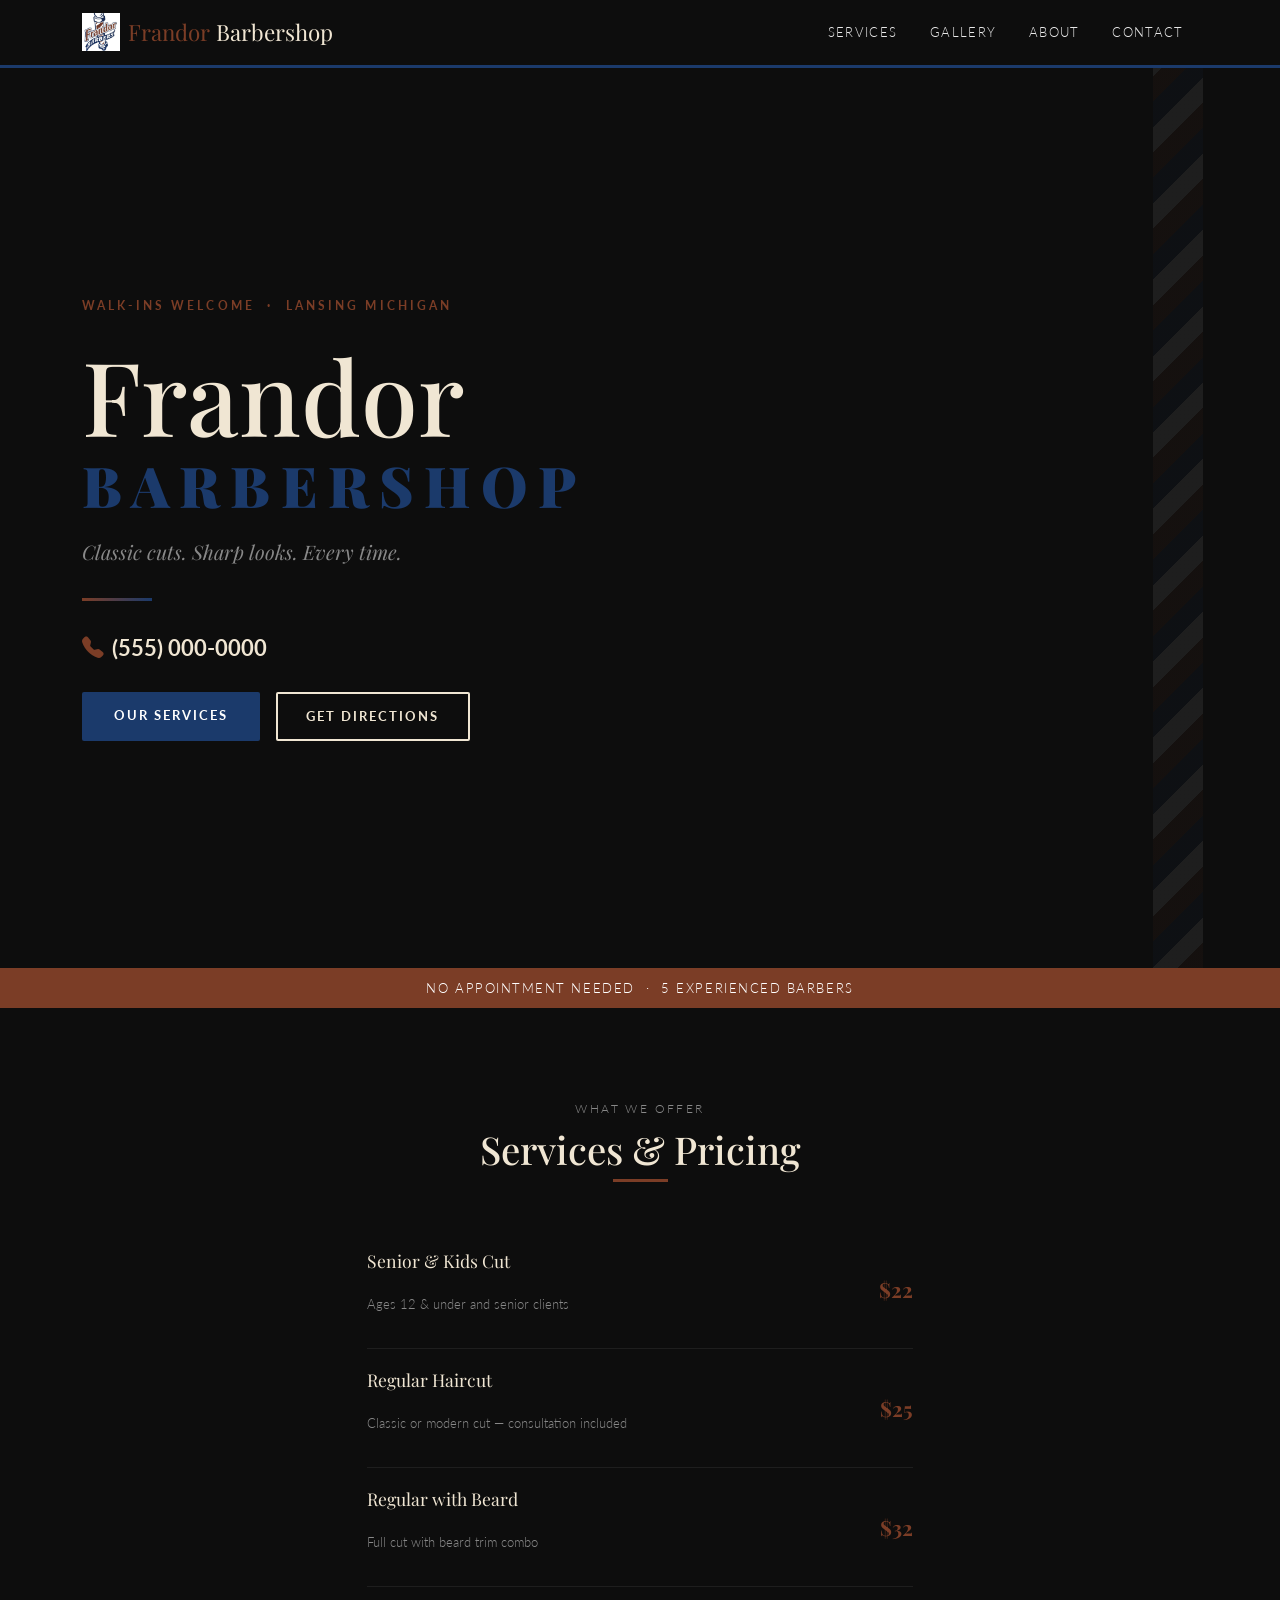
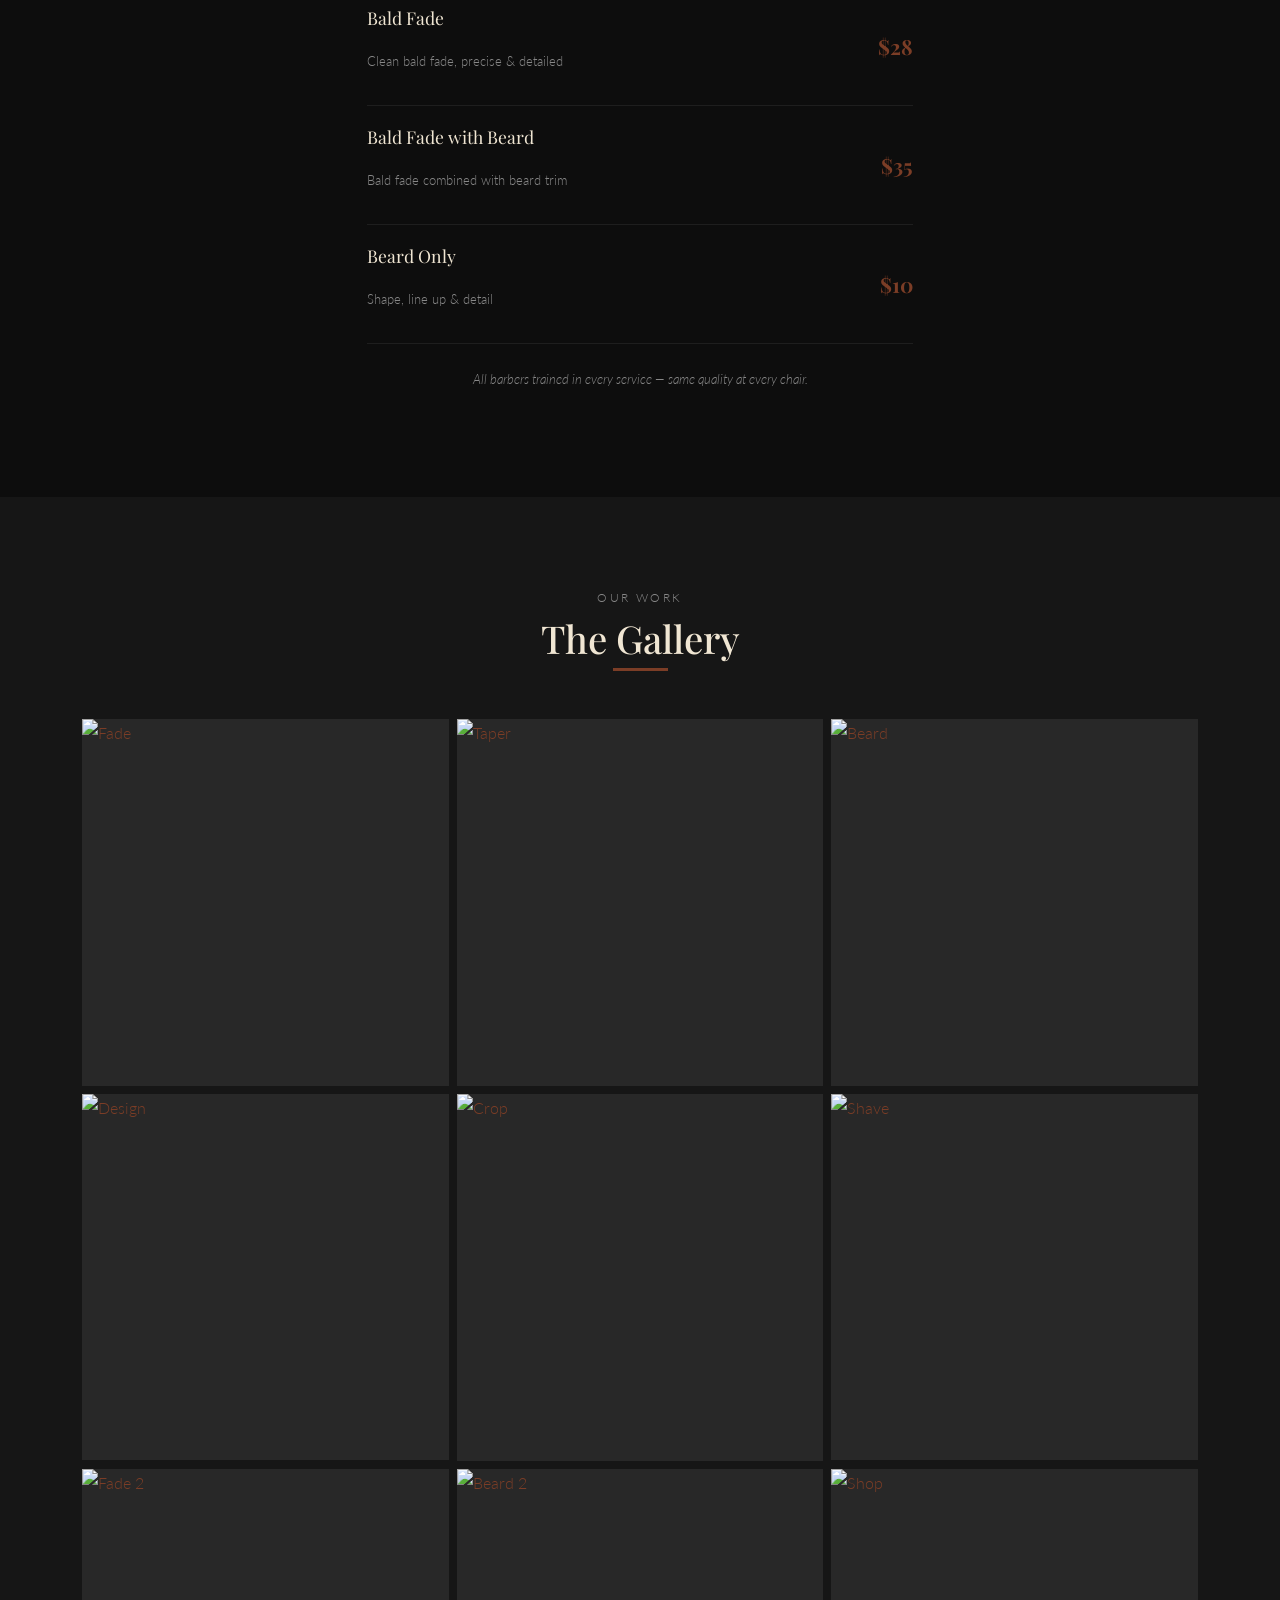
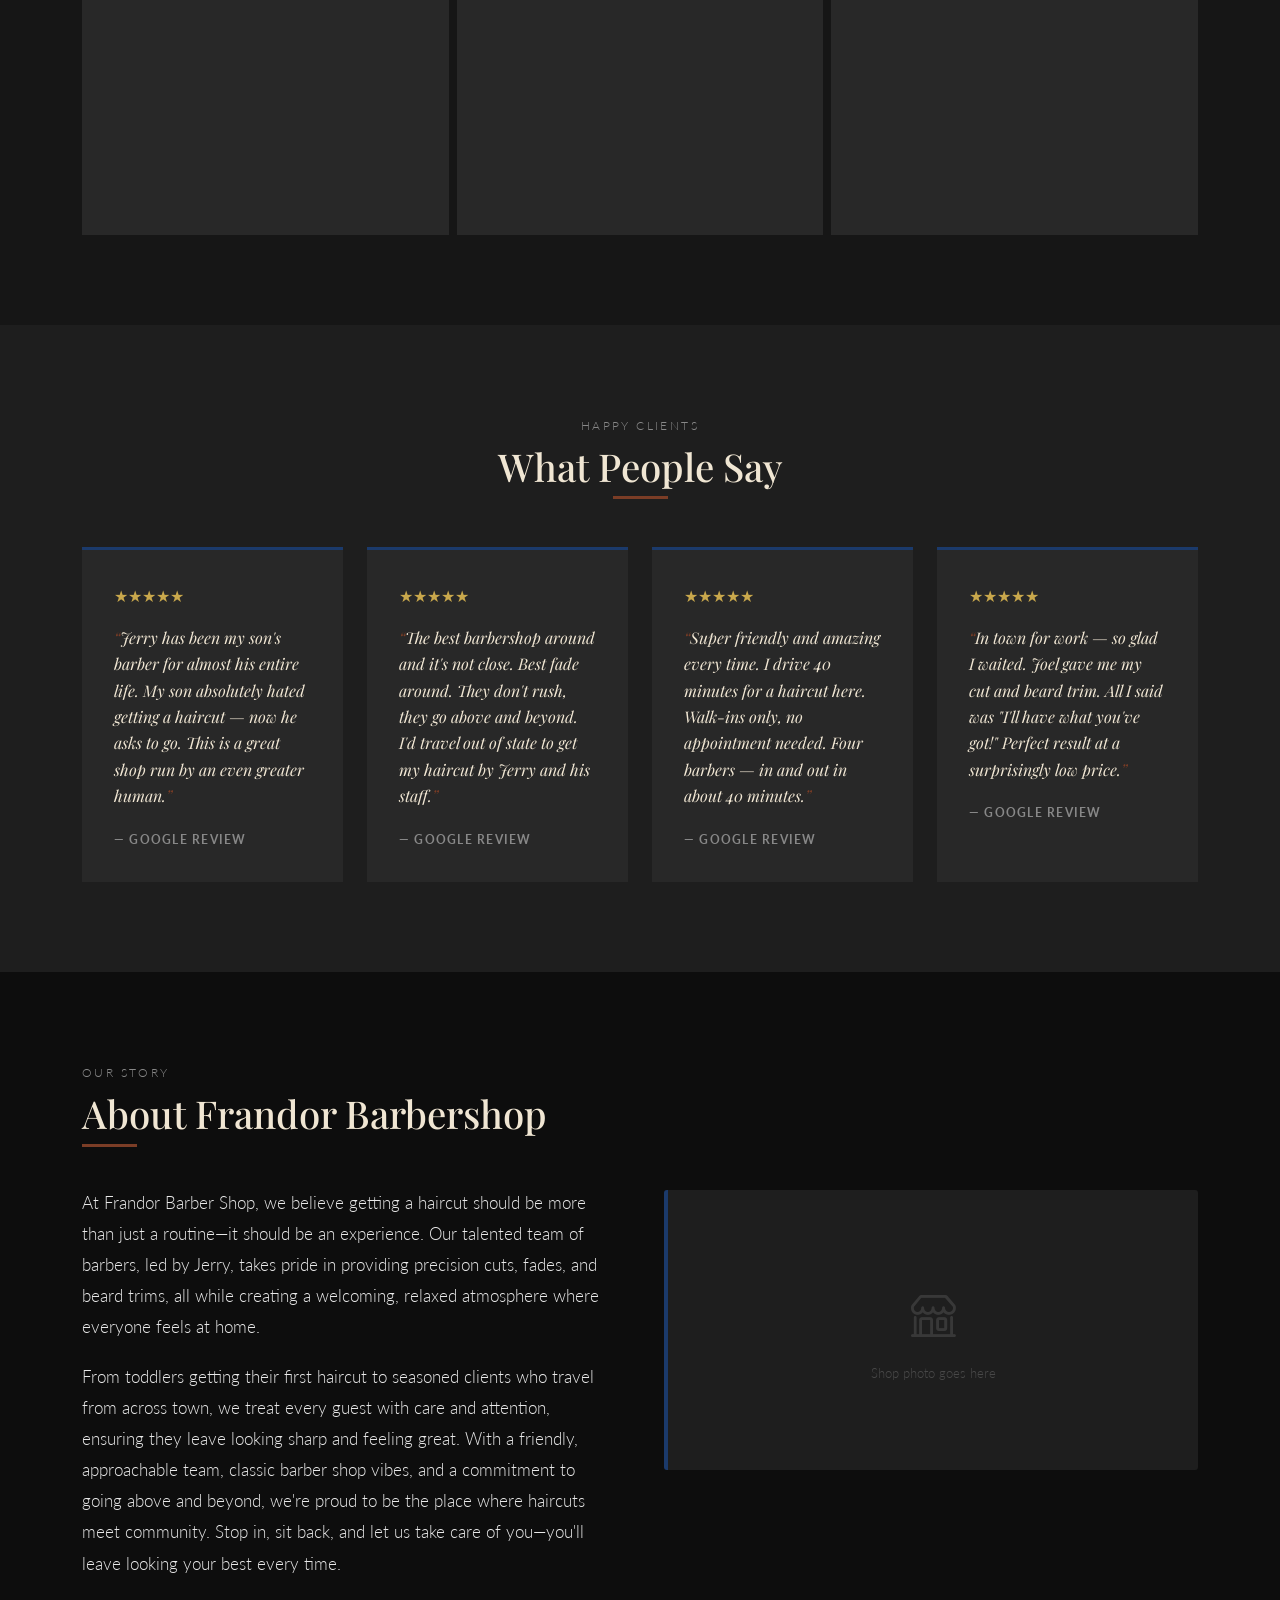
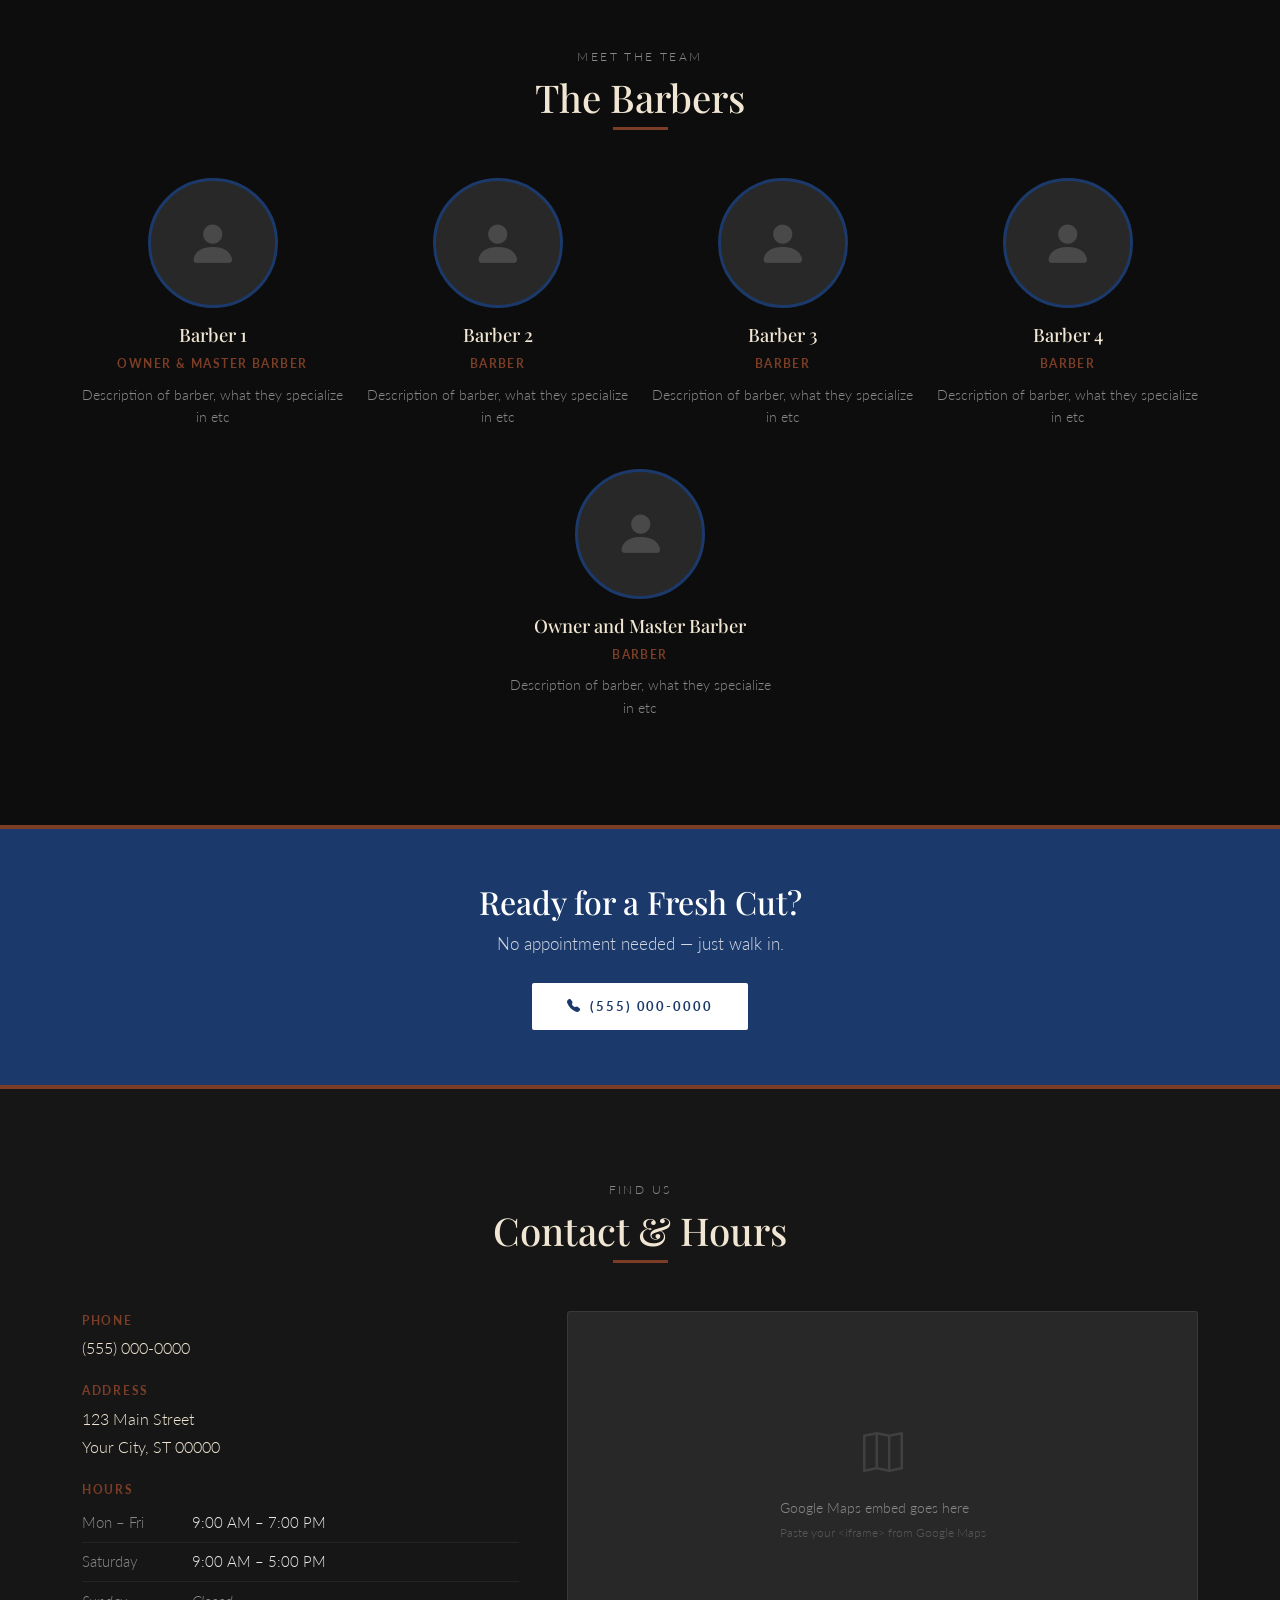
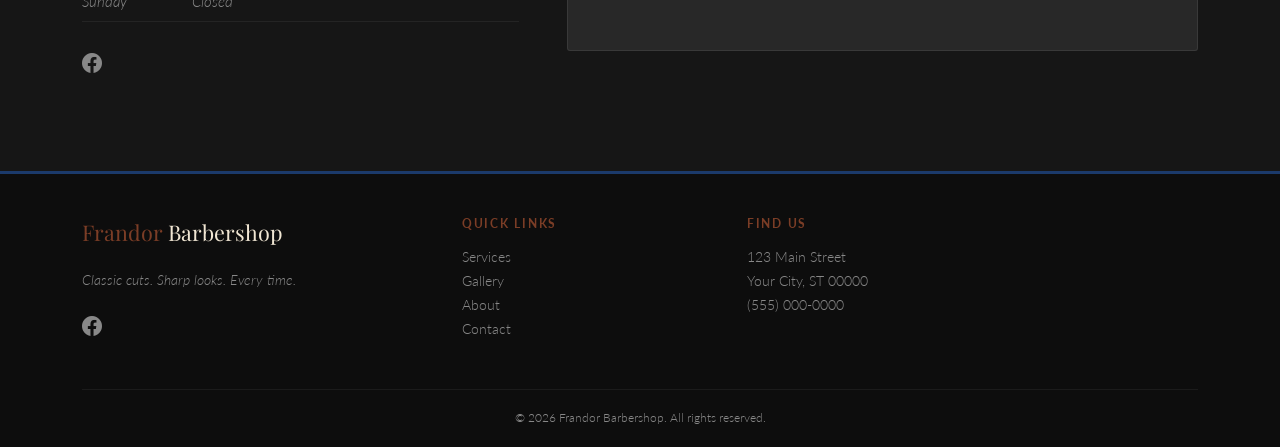
==== v1-classic.html @ dcea96fa "first commit" ====
<!DOCTYPE html>
<html lang="en">
<head>
<meta charset="UTF-8"><meta name="viewport" content="width=device-width, initial-scale=1">
<title>Frandor Barbershop — Classic Heritage</title>
<link rel="preconnect" href="https://fonts.googleapis.com">
<link href="https://fonts.googleapis.com/css2?family=Playfair+Display:ital,wght@0,700;0,900;1,700&family=Lato:wght@300;400;700&display=swap" rel="stylesheet">
<link href="https://cdn.jsdelivr.net/npm/bootstrap@5.3.3/dist/css/bootstrap.min.css" rel="stylesheet">
<link href="https://cdn.jsdelivr.net/npm/bootstrap-icons@1.11.3/font/bootstrap-icons.css" rel="stylesheet">
<link href="https://cdn.jsdelivr.net/npm/glightbox@3.3.0/dist/css/glightbox.min.css" rel="stylesheet">
<style>
:root{--br:#7B3D26;--br-d:#5E2D1A;--nv:#1B3A6B;--nv-d:#132B52;--dk:#0d0d0d;--dk2:#161616;--dk3:#1e1e1e;--dk4:#282828;--cr:#f0e6d3;--lt:#e8e8e8;--mu:#888;}
*{box-sizing:border-box;margin:0;padding:0;}
html{scroll-behavior:smooth;}
body{background:var(--dk2);color:var(--lt);font-family:'Lato',sans-serif;font-weight:300;line-height:1.75;}
h1,h2,h3,h4{font-family:'Playfair Display',serif;line-height:1.15;}
a{color:var(--br);text-decoration:none;}a:hover{color:var(--cr);}
img{max-width:100%;display:block;}

/* NAV */
.site-nav{background:var(--dk);border-bottom:3px solid var(--nv);position:sticky;top:0;z-index:999;padding:0.8rem 0;}
.site-nav .brand{font-family:'Playfair Display',serif;font-size:1.4rem;color:var(--cr);display:flex;align-items:center;gap:0.5rem;}
.site-nav .brand img{height:38px;width:auto;}
.site-nav .brand .fn{color:var(--br);}
.nav-links a{color:var(--lt);font-size:0.82rem;letter-spacing:0.1em;text-transform:uppercase;padding:0.4rem 0.9rem;transition:color 0.2s;}
.nav-links a:hover{color:var(--br);}
.nav-toggler{background:none;border:1px solid var(--nv);color:var(--lt);padding:0.3rem 0.6rem;cursor:pointer;}

/* HERO */
#hero{min-height:100vh;background:var(--dk);display:flex;align-items:center;position:relative;overflow:hidden;}
.pole{position:absolute;right:6%;top:0;height:100%;width:50px;opacity:.07;background:repeating-linear-gradient(-45deg,#7B3D26 0,#7B3D26 18px,#fff 18px,#fff 36px,#1B3A6B 36px,#1B3A6B 54px);}
.hero-tag{font-size:.78rem;letter-spacing:.25em;text-transform:uppercase;color:var(--br);font-weight:700;margin-bottom:1.2rem;}
.hero-h1{font-size:clamp(3.2rem,8vw,6.5rem);color:var(--cr);margin-bottom:.2rem;}
.hero-h1 .sub{display:block;font-size:.55em;color:var(--nv);letter-spacing:.18em;text-transform:uppercase;font-weight:900;}
.hero-tagline{font-family:'Playfair Display',serif;font-style:italic;color:var(--mu);font-size:1.25rem;margin:1rem 0 1.8rem;}
.hero-bar{width:70px;height:3px;background:linear-gradient(to right,var(--br),var(--nv));margin-bottom:1.8rem;}
.hero-phone{font-size:1.35rem;font-weight:700;color:var(--cr);margin-bottom:2rem;}
.hero-phone i{color:var(--br);}
.btn-p{background:var(--nv);color:#fff;font-size:.82rem;letter-spacing:.15em;text-transform:uppercase;padding:.75rem 2rem;border-radius:2px;font-weight:700;display:inline-block;transition:background .2s;}
.btn-p:hover{background:var(--nv-d);color:#fff;}
.btn-o{border:2px solid var(--cr);color:var(--cr);font-size:.82rem;letter-spacing:.15em;text-transform:uppercase;padding:.7rem 1.8rem;border-radius:2px;font-weight:700;display:inline-block;transition:all .2s;}
.btn-o:hover{background:var(--cr);color:var(--dk);}
.badge-strip{background:var(--br);color:#fff;padding:0.55rem 0;font-size:.8rem;letter-spacing:.12em;text-transform:uppercase;text-align:center;}

/* SERVICES */
#services{background:var(--dk);padding:90px 0;}
.sec-label{font-size:.75rem;letter-spacing:.2em;text-transform:uppercase;color:var(--mu);margin-bottom:.5rem;}
.sec-h2{font-family:'Playfair Display',serif;font-size:2.4rem;color:var(--cr);margin-bottom:.5rem;}
.divider{width:55px;height:3px;background:var(--br);margin-bottom:2.5rem;}
.divider.c{margin-left:auto;margin-right:auto;}
.svc-row{display:flex;justify-content:space-between;align-items:center;padding:1rem 0;border-bottom:1px solid rgba(255,255,255,.07);gap:1rem;}
.svc-row:last-child{border-bottom:none;}
.svc-name{font-family:'Playfair Display',serif;font-size:1.1rem;color:var(--cr);}
.svc-desc{font-size:.83rem;color:var(--mu);}
.svc-price{font-family:'Playfair Display',serif;font-size:1.3rem;color:var(--br);font-weight:700;white-space:nowrap;}
.svc-note{font-size:.82rem;color:var(--mu);font-style:italic;text-align:center;margin-top:1.5rem;}

/* GALLERY */
#gallery{background:var(--dk2);padding:90px 0;}
.gallery-grid{display:grid;grid-template-columns:repeat(3,1fr);gap:8px;}
.g-item{position:relative;aspect-ratio:1;overflow:hidden;background:var(--dk4);}
.g-item img{width:100%;height:100%;object-fit:cover;transition:transform .4s;}
.g-item:hover img{transform:scale(1.06);}
.g-ov{position:absolute;inset:0;background:rgba(0,0,0,0);display:flex;align-items:center;justify-content:center;opacity:0;transition:all .3s;font-size:1.8rem;color:#fff;}
.g-item:hover .g-ov{background:rgba(0,0,0,.5);opacity:1;}
@media(max-width:576px){.gallery-grid{grid-template-columns:repeat(2,1fr);}}

/* TESTIMONIALS */
#testimonials{background:var(--dk3);padding:90px 0;}
.t-card{background:var(--dk4);border-top:3px solid var(--nv);padding:2rem;height:100%;}
.t-stars{color:#c9a84c;font-size:1rem;margin-bottom:.9rem;}
.t-quote{font-family:'Playfair Display',serif;font-style:italic;color:var(--cr);font-size:1rem;line-height:1.65;margin-bottom:1.2rem;}
.t-quote::before{content:'\201C';color:var(--br);}
.t-quote::after{content:'\201D';color:var(--br);}
.t-name{font-size:.78rem;text-transform:uppercase;letter-spacing:.1em;color:var(--mu);font-weight:700;}

/* ABOUT */
#about{background:var(--dk);padding:90px 0;}
.about-p{font-size:1.05rem;color:var(--lt);line-height:1.85;margin-bottom:1.2rem;}
.team-card{text-align:center;}
.t-photo{width:130px;height:130px;border-radius:50%;border:3px solid var(--nv);margin:0 auto 1rem;background:var(--dk4);display:flex;align-items:center;justify-content:center;overflow:hidden;}
.t-photo img{width:100%;height:100%;object-fit:cover;}
.t-name2{font-family:'Playfair Display',serif;font-size:1.15rem;color:var(--cr);}
.t-role{font-size:.75rem;text-transform:uppercase;letter-spacing:.12em;color:var(--br);font-weight:700;margin:.2rem 0 .6rem;}
.t-bio{font-size:.88rem;color:var(--mu);line-height:1.6;}

/* CTA */
.cta-band{background:var(--nv);border-top:4px solid var(--br);border-bottom:4px solid var(--br);padding:55px 0;text-align:center;}
.cta-band h2{font-family:'Playfair Display',serif;color:#fff;font-size:2rem;margin-bottom:.5rem;}
.cta-band p{color:rgba(255,255,255,.8);font-size:1.05rem;margin-bottom:1.5rem;}
.btn-w{background:#fff;color:var(--nv);font-size:.82rem;letter-spacing:.15em;text-transform:uppercase;padding:.75rem 2.2rem;border-radius:2px;font-weight:700;display:inline-block;}
.btn-w:hover{background:var(--cr);color:var(--nv-d);}

/* CONTACT */
#contact{background:var(--dk2);padding:90px 0;}
.c-label{font-size:.72rem;text-transform:uppercase;letter-spacing:.15em;color:var(--br);font-weight:700;margin-bottom:.2rem;}
.c-val{color:var(--cr);font-size:1rem;margin-bottom:1.2rem;}
.c-val a{color:var(--cr);}
.hrs-table{width:100%;border-collapse:collapse;}
.hrs-table tr{border-bottom:1px solid rgba(255,255,255,.06);}
.hrs-table td{padding:.4rem 0;font-size:.92rem;}
.hrs-table td:first-child{color:var(--mu);width:110px;}
.closed td{color:var(--mu);font-style:italic;}
.map-box{width:100%;height:340px;background:var(--dk4);border:1px solid rgba(255,255,255,.08);border-radius:3px;display:flex;align-items:center;justify-content:center;flex-direction:column;gap:.6rem;color:var(--mu);}
.map-box iframe{width:100%;height:100%;border:0;display:block;}

/* FOOTER */
footer{background:var(--dk);border-top:3px solid var(--nv);padding:40px 0 18px;}
.f-brand{font-family:'Playfair Display',serif;font-size:1.35rem;color:var(--cr);}
.f-brand .fn{color:var(--br);}
.f-tag{color:var(--mu);font-size:.88rem;font-style:italic;margin-top:.3rem;}
.f-h{font-size:.72rem;letter-spacing:.15em;text-transform:uppercase;color:var(--br);font-weight:700;margin-bottom:.7rem;}
.f-body{color:var(--mu);font-size:.88rem;line-height:1.7;}
.f-body a{color:var(--mu);}
.f-social a{color:var(--mu);font-size:1.25rem;margin-right:.9rem;transition:color .2s;}
.f-social a:hover{color:var(--br);}
.f-copy{border-top:1px solid rgba(255,255,255,.06);margin-top:2rem;padding-top:1.1rem;font-size:.78rem;color:var(--mu);text-align:center;}
</style>
</head>
<body>

<nav class="site-nav">
  <div class="container d-flex justify-content-between align-items-center">
    <a class="brand" href="#hero">
      <img src="logo.png" alt="Frandor" onerror="this.style.display='none'">
      <span><span class="fn">Frandor</span> Barbershop</span>
    </a>
    <div class="nav-links d-none d-md-flex gap-1">
      <a href="#services">Services</a>
      <a href="#gallery">Gallery</a>
      <a href="#about">About</a>
      <a href="#contact">Contact</a>
    </div>
  </div>
</nav>

<section id="hero">
  <div class="pole"></div>
  <div class="container">
    <div class="hero-tag">Walk-ins Welcome &nbsp;·&nbsp; Lansing Michigan</div>
    <h1 class="hero-h1">Frandor<span class="sub">Barbershop</span></h1>
    <p class="hero-tagline">Classic cuts. Sharp looks. Every time.</p>
    <div class="hero-bar"></div>
    <div class="hero-phone mb-4"><i class="bi bi-telephone-fill me-2"></i>(555) 000-0000</div>
    <div class="d-flex flex-wrap gap-3">
      <a href="#services" class="btn-p">Our Services</a>
      <a href="#contact" class="btn-o">Get Directions</a>
    </div>
  </div>
</section>

<div class="badge-strip">No appointment needed &nbsp;·&nbsp; 5 experienced barbers</div>

<section id="services">
  <div class="container">
    <div class="text-center mb-5">
      <p class="sec-label">What We Offer</p>
      <h2 class="sec-h2">Services &amp; Pricing</h2>
      <div class="divider c"></div>
    </div>
    <div class="row justify-content-center">
      <div class="col-lg-6 col-md-8">
        <div class="svc-row"><div><p class="svc-name">Senior &amp; Kids Cut</p><p class="svc-desc">Ages 12 &amp; under and senior clients</p></div><div class="svc-price">$22</div></div>
        <div class="svc-row"><div><p class="svc-name">Regular Haircut</p><p class="svc-desc">Classic or modern cut — consultation included</p></div><div class="svc-price">$25</div></div>
        <div class="svc-row"><div><p class="svc-name">Regular with Beard</p><p class="svc-desc">Full cut with beard trim combo</p></div><div class="svc-price">$32</div></div>
        <div class="svc-row"><div><p class="svc-name">Bald Fade</p><p class="svc-desc">Clean bald fade, precise &amp; detailed</p></div><div class="svc-price">$28</div></div>
        <div class="svc-row"><div><p class="svc-name">Bald Fade with Beard</p><p class="svc-desc">Bald fade combined with beard trim</p></div><div class="svc-price">$35</div></div>
        <div class="svc-row"><div><p class="svc-name">Beard Only</p><p class="svc-desc">Shape, line up &amp; detail</p></div><div class="svc-price">$10</div></div>
        <p class="svc-note">All barbers trained in every service — same quality at every chair.</p>
      </div>
    </div>
  </div>
</section>

<section id="gallery">
  <div class="container">
    <div class="text-center mb-5">
      <p class="sec-label">Our Work</p>
      <h2 class="sec-h2">The Gallery</h2>
      <div class="divider c"></div>
    </div>
    <div class="gallery-grid">
      <a href="https://placehold.co/900x900/111/7B3D26?text=Fade" class="g-item glightbox" data-gallery="g1" data-description="Fresh fade"><img src="https://placehold.co/500x500/111/7B3D26?text=Fade" alt="Fade"><div class="g-ov"><i class="bi bi-zoom-in"></i></div></a>
      <a href="https://placehold.co/900x900/0d0d0d/1B3A6B?text=Taper" class="g-item glightbox" data-gallery="g1" data-description="Classic taper"><img src="https://placehold.co/500x500/0d0d0d/1B3A6B?text=Taper" alt="Taper"><div class="g-ov"><i class="bi bi-zoom-in"></i></div></a>
      <a href="https://placehold.co/900x900/161616/f0e6d3?text=Beard" class="g-item glightbox" data-gallery="g1" data-description="Beard detail"><img src="https://placehold.co/500x500/161616/f0e6d3?text=Beard" alt="Beard"><div class="g-ov"><i class="bi bi-zoom-in"></i></div></a>
      <a href="https://placehold.co/900x900/0d0d0d/7B3D26?text=Design" class="g-item glightbox" data-gallery="g1" data-description="Skin fade with design"><img src="https://placehold.co/500x500/1e1e1e/7B3D26?text=Design" alt="Design"><div class="g-ov"><i class="bi bi-zoom-in"></i></div></a>
      <a href="https://placehold.co/900x900/161616/1B3A6B?text=Crop" class="g-item glightbox" data-gallery="g1" data-description="Textured crop"><img src="https://placehold.co/500x500/111/1B3A6B?text=Crop" alt="Crop"><div class="g-ov"><i class="bi bi-zoom-in"></i></div></a>
      <a href="https://placehold.co/900x900/1e1e1e/f0e6d3?text=Shave" class="g-item glightbox" data-gallery="g1" data-description="Hot towel shave"><img src="https://placehold.co/500x500/161616/f0e6d3?text=Shave" alt="Shave"><div class="g-ov"><i class="bi bi-zoom-in"></i></div></a>
      <a href="https://placehold.co/900x900/111/7B3D26?text=Fade+2" class="g-item glightbox" data-gallery="g1" data-description="High fade"><img src="https://placehold.co/500x500/1e1e1e/7B3D26?text=Fade+2" alt="Fade 2"><div class="g-ov"><i class="bi bi-zoom-in"></i></div></a>
      <a href="https://placehold.co/900x900/161616/1B3A6B?text=Beard+2" class="g-item glightbox" data-gallery="g1" data-description="Full beard"><img src="https://placehold.co/500x500/111/1B3A6B?text=Beard+2" alt="Beard 2"><div class="g-ov"><i class="bi bi-zoom-in"></i></div></a>
      <a href="https://placehold.co/900x900/1e1e1e/f0e6d3?text=Shop" class="g-item glightbox" data-gallery="g1" data-description="The shop"><img src="https://placehold.co/500x500/282828/f0e6d3?text=The+Shop" alt="Shop"><div class="g-ov"><i class="bi bi-zoom-in"></i></div></a>
    </div>
  </div>
</section>

<section id="testimonials">
  <div class="container">
    <div class="text-center mb-5">
      <p class="sec-label">Happy Clients</p>
      <h2 class="sec-h2">What People Say</h2>
      <div class="divider c"></div>
    </div>
    <div class="row g-4">
      <div class="col-md-6 col-lg-3"><div class="t-card"><div class="t-stars">★★★★★</div><p class="t-quote">Jerry has been my son's barber for almost his entire life. My son absolutely hated getting a haircut — now he asks to go. This is a great shop run by an even greater human.</p><div class="t-name">— Google Review</div></div></div>
      <div class="col-md-6 col-lg-3"><div class="t-card"><div class="t-stars">★★★★★</div><p class="t-quote">The best barbershop around and it's not close. Best fade around. They don't rush, they go above and beyond. I'd travel out of state to get my haircut by Jerry and his staff.</p><div class="t-name">— Google Review</div></div></div>
      <div class="col-md-6 col-lg-3"><div class="t-card"><div class="t-stars">★★★★★</div><p class="t-quote">Super friendly and amazing every time. I drive 40 minutes for a haircut here. Walk-ins only, no appointment needed. Four barbers — in and out in about 40 minutes.</p><div class="t-name">— Google Review</div></div></div>
      <div class="col-md-6 col-lg-3"><div class="t-card"><div class="t-stars">★★★★★</div><p class="t-quote">In town for work — so glad I waited. Joel gave me my cut and beard trim. All I said was "I'll have what you've got!" Perfect result at a surprisingly low price.</p><div class="t-name">— Google Review</div></div></div>
    </div>
  </div>
</section>

<section id="about">
  <div class="container">
    <div class="row g-5 align-items-center mb-5">
      <div class="col-lg-6">
        <p class="sec-label">Our Story</p>
        <h2 class="sec-h2">About Frandor Barbershop</h2>
        <div class="divider"></div>
        <p class="about-p">At Frandor Barber Shop, we believe getting a haircut should be more than just a routine—it should be an experience. Our talented team of barbers, led by Jerry, takes pride in providing precision cuts, fades, and beard trims, all while creating a welcoming, relaxed atmosphere where everyone feels at home.</p>
        <p class="about-p">From toddlers getting their first haircut to seasoned clients who travel from across town, we treat every guest with care and attention, ensuring they leave looking sharp and feeling great. With a friendly, approachable team, classic barber shop vibes, and a commitment to going above and beyond, we're proud to be the place where haircuts meet community. Stop in, sit back, and let us take care of you—you'll leave looking your best every time.</p>
      </div>
      <div class="col-lg-6">
        <div style="height:280px;background:var(--dk3);border-left:4px solid var(--nv);border-radius:3px;display:flex;align-items:center;justify-content:center;flex-direction:column;gap:.5rem;color:var(--mu)"><i class="bi bi-shop" style="font-size:2.8rem;opacity:.25"></i><span style="font-size:.82rem;opacity:.4">Shop photo goes here</span></div>
      </div>
    </div>
    <div class="text-center mb-5">
      <p class="sec-label">Meet the Team</p>
      <h2 class="sec-h2">The Barbers</h2>
      <div class="divider c"></div>
    </div>
    <div class="row g-4 justify-content-center">
      <div class="col-lg-3 col-md-4 col-6"><div class="team-card"><div class="t-photo"><i class="bi bi-person-fill" style="font-size:3.2rem;color:var(--mu);opacity:.35"></i></div><h4 class="t-name2">Barber 1</h4><p class="t-role">Owner &amp; Master Barber</p><p class="t-bio">Description of barber, what they specialize in etc</p></div></div>
      <div class="col-lg-3 col-md-4 col-6"><div class="team-card"><div class="t-photo"><i class="bi bi-person-fill" style="font-size:3.2rem;color:var(--mu);opacity:.35"></i></div><h4 class="t-name2">Barber 2</h4><p class="t-role">Barber</p><p class="t-bio">Description of barber, what they specialize in etc</p></div></div>
      <div class="col-lg-3 col-md-4 col-6"><div class="team-card"><div class="t-photo"><i class="bi bi-person-fill" style="font-size:3.2rem;color:var(--mu);opacity:.35"></i></div><h4 class="t-name2">Barber 3</h4><p class="t-role">Barber</p><p class="t-bio">Description of barber, what they specialize in etc</p></div></div>
      <div class="col-lg-3 col-md-4 col-6"><div class="team-card"><div class="t-photo"><i class="bi bi-person-fill" style="font-size:3.2rem;color:var(--mu);opacity:.35"></i></div><h4 class="t-name2">Barber 4</h4><p class="t-role">Barber</p><p class="t-bio">Description of barber, what they specialize in etc</p></div></div>
      <div class="col-lg-3 col-md-4 col-6"><div class="team-card"><div class="t-photo"><i class="bi bi-person-fill" style="font-size:3.2rem;color:var(--mu);opacity:.35"></i></div><h4 class="t-name2">Owner and Master Barber</h4><p class="t-role">Barber</p><p class="t-bio">Description of barber, what they specialize in etc</p></div></div>
    </div>
  </div>
</section>

<div class="cta-band">
  <div class="container">
    <h2>Ready for a Fresh Cut?</h2>
    <p>No appointment needed — just walk in.</p>
    <a href="tel:5550000000" class="btn-w"><i class="bi bi-telephone-fill me-2"></i>(555) 000-0000</a>
  </div>
</div>

<section id="contact">
  <div class="container">
    <div class="text-center mb-5">
      <p class="sec-label">Find Us</p>
      <h2 class="sec-h2">Contact &amp; Hours</h2>
      <div class="divider c"></div>
    </div>
    <div class="row g-5">
      <div class="col-lg-5">
        <p class="c-label">Phone</p><p class="c-val"><a href="tel:5550000000">(555) 000-0000</a></p>
        <p class="c-label">Address</p><p class="c-val">123 Main Street<br>Your City, ST 00000</p>
        <p class="c-label">Hours</p>
        <table class="hrs-table">
          <tr><td>Mon – Fri</td><td>9:00 AM – 7:00 PM</td></tr>
          <tr><td>Saturday</td><td>9:00 AM – 5:00 PM</td></tr>
          <tr class="closed"><td>Sunday</td><td>Closed</td></tr>
        </table>
        <div class="f-social mt-4">
          <a href="#" title="Facebook"><i class="bi bi-facebook"></i></a>
        </div>
      </div>
      <div class="col-lg-7">
        <div class="map-box">
          <i class="bi bi-map" style="font-size:2.5rem;opacity:.25"></i>
          <p style="font-size:.85rem;margin:0">Google Maps embed goes here<br><span style="opacity:.5;font-size:.78rem">Paste your &lt;iframe&gt; from Google Maps</span></p>
        </div>
      </div>
    </div>
  </div>
</section>

<footer>
  <div class="container">
    <div class="row g-4">
      <div class="col-md-4">
        <p class="f-brand"><span class="fn">Frandor</span> Barbershop</p>
        <p class="f-tag">Classic cuts. Sharp looks. Every time.</p>
        <div class="f-social mt-3">
          <a href="#"><i class="bi bi-facebook"></i></a>
        </div>
      </div>
      <div class="col-md-3">
        <p class="f-h">Quick Links</p>
        <ul style="list-style:none;padding:0" class="f-body">
          <li><a href="#services">Services</a></li>
          <li><a href="#gallery">Gallery</a></li>
          <li><a href="#about">About</a></li>
          <li><a href="#contact">Contact</a></li>
        </ul>
      </div>
      <div class="col-md-5">
        <p class="f-h">Find Us</p>
        <p class="f-body">123 Main Street<br>Your City, ST 00000<br><a href="tel:5550000000">(555) 000-0000</a></p>
      </div>
    </div>
    <div class="f-copy">&copy; 2026 Frandor Barbershop. All rights reserved.</div>
  </div>
</footer>

<script src="https://cdn.jsdelivr.net/npm/bootstrap@5.3.3/dist/js/bootstrap.bundle.min.js"></script>
<script src="https://cdn.jsdelivr.net/npm/glightbox@3.3.0/dist/js/glightbox.min.js"></script>
<script>GLightbox({touchNavigation:true,loop:true});</script>
</body>
</html>
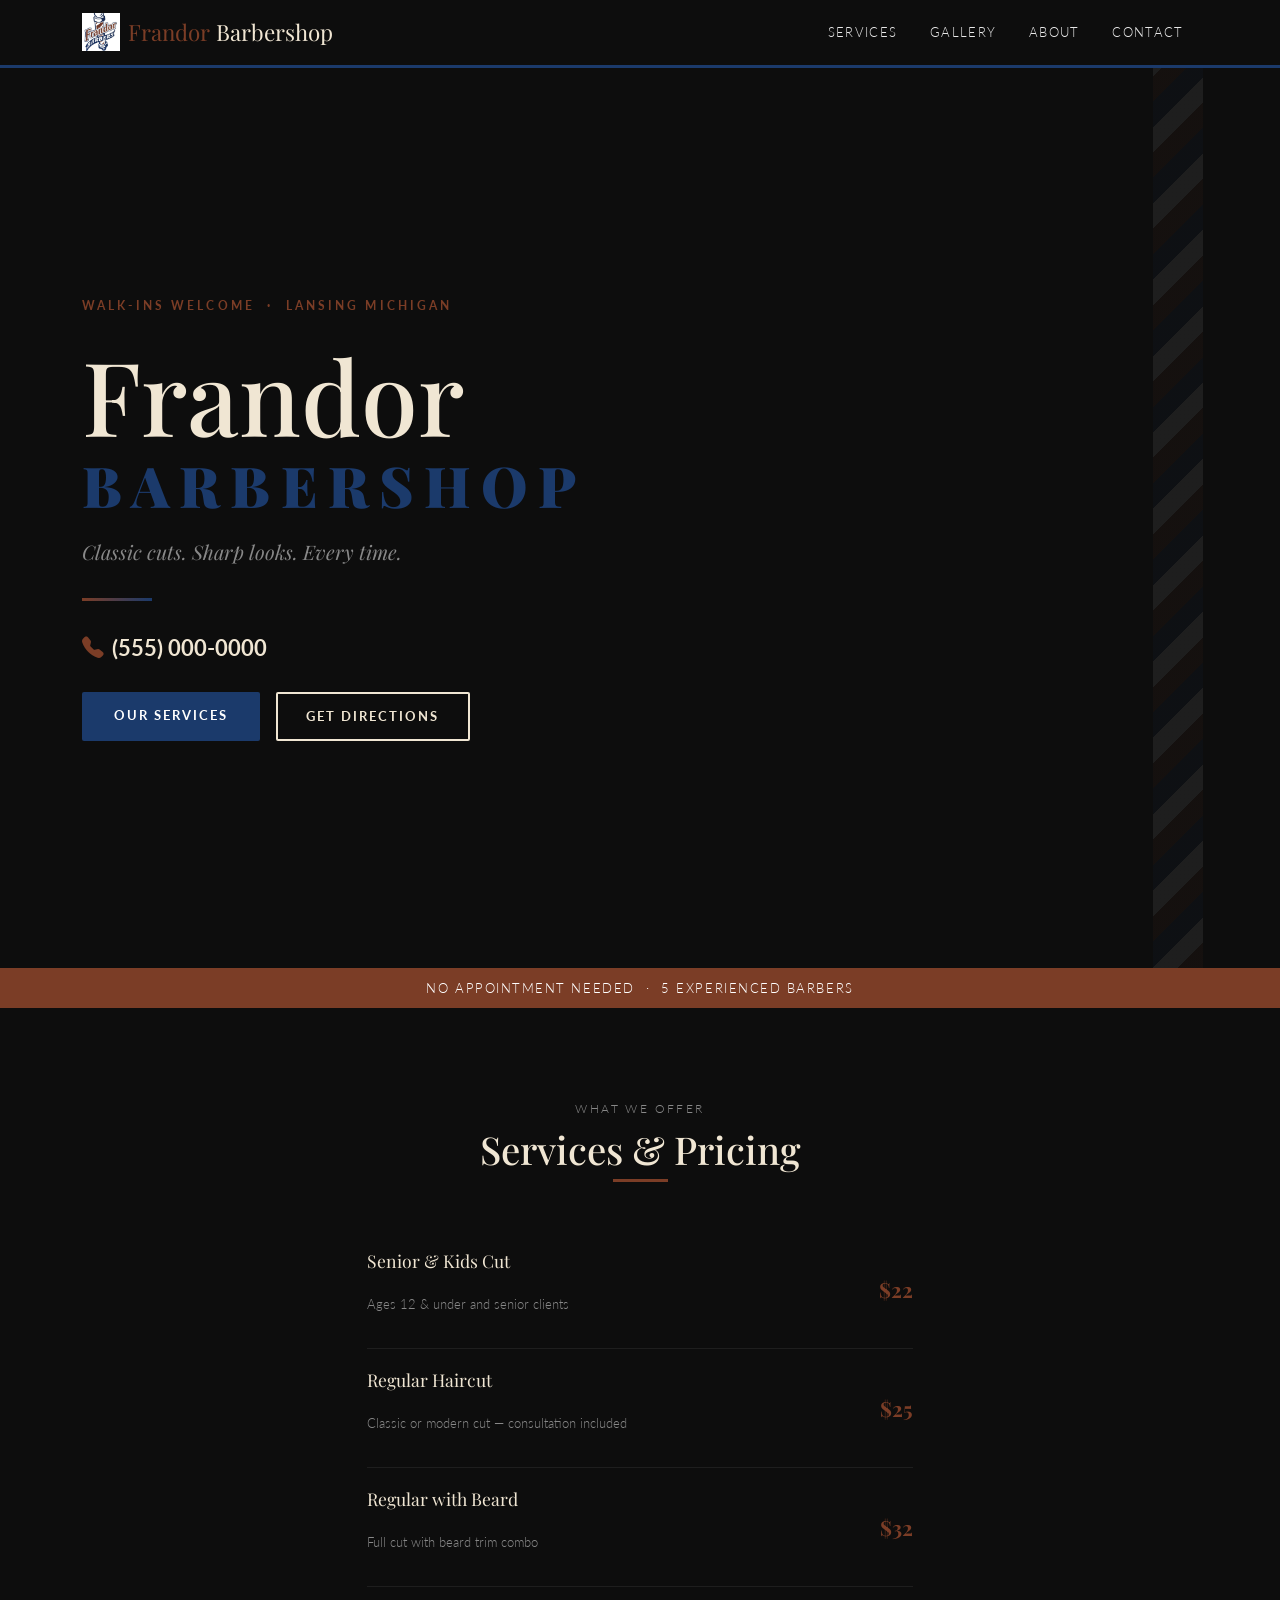
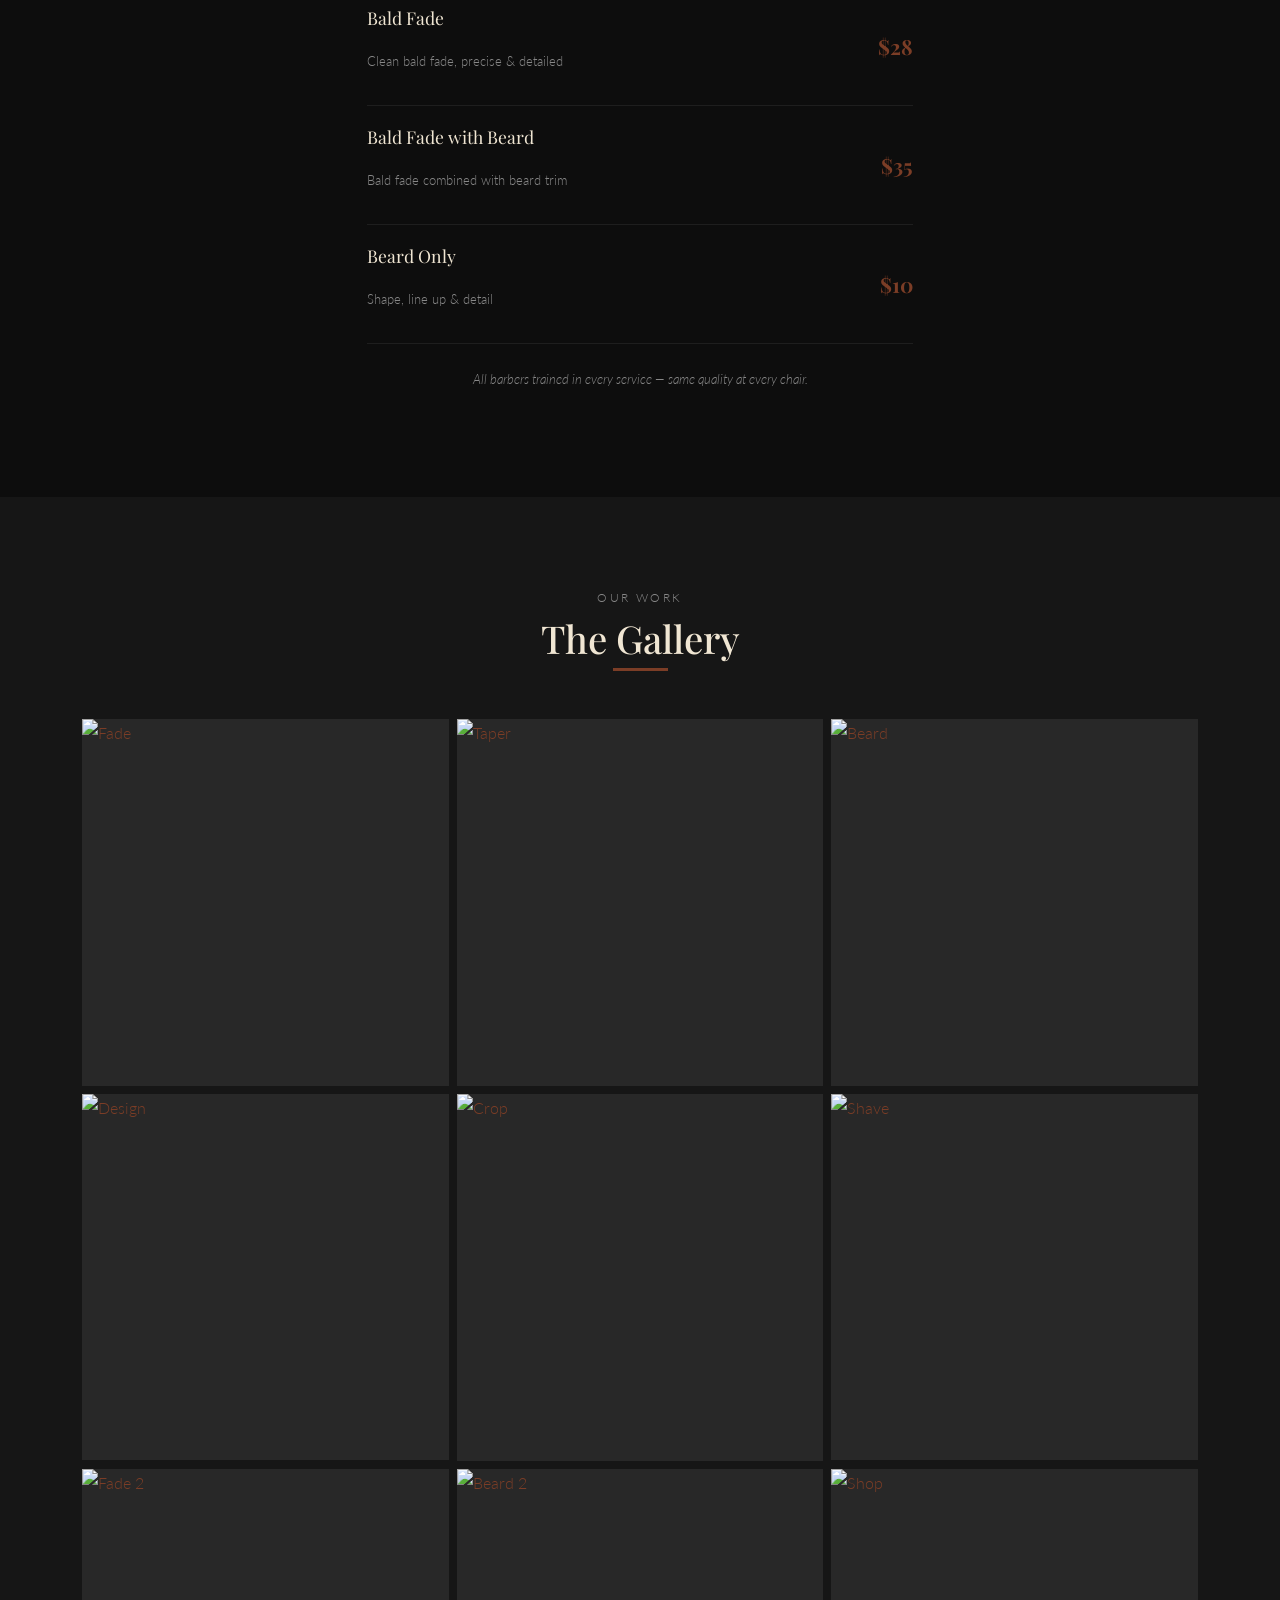
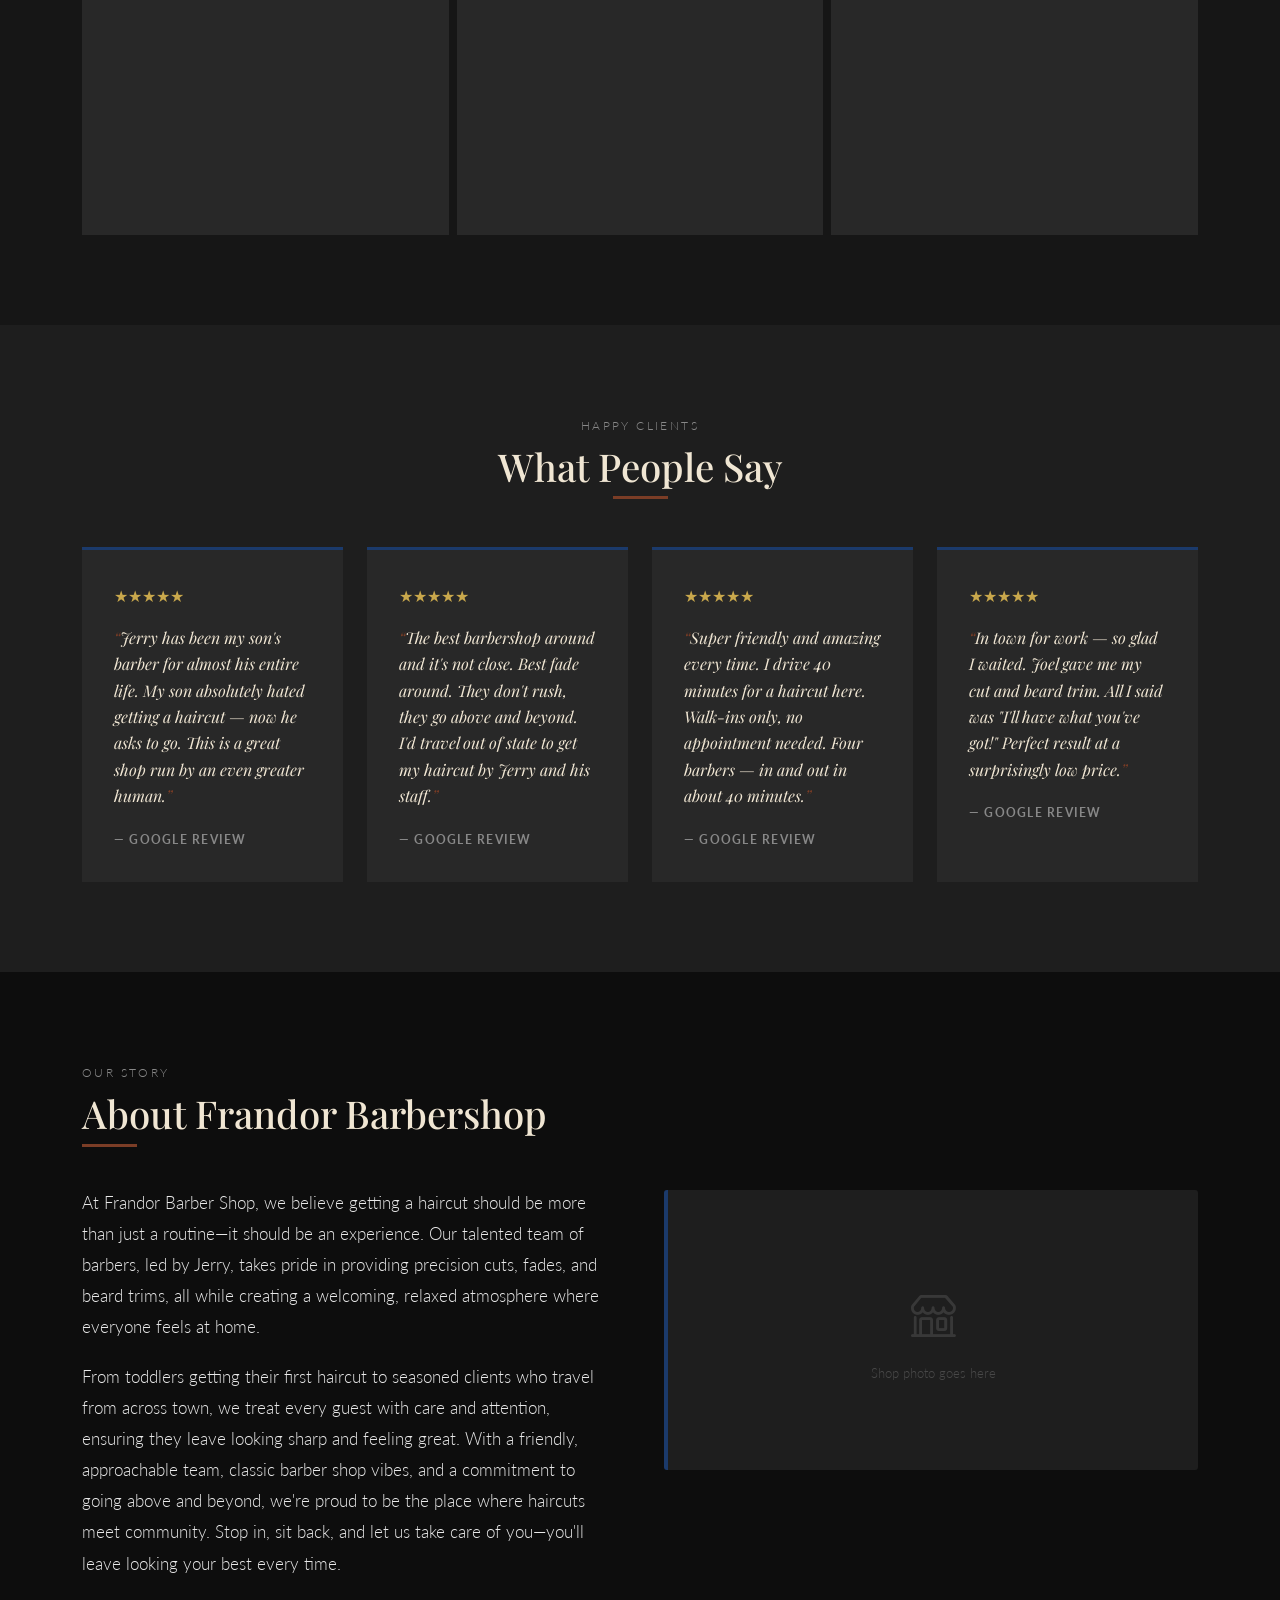
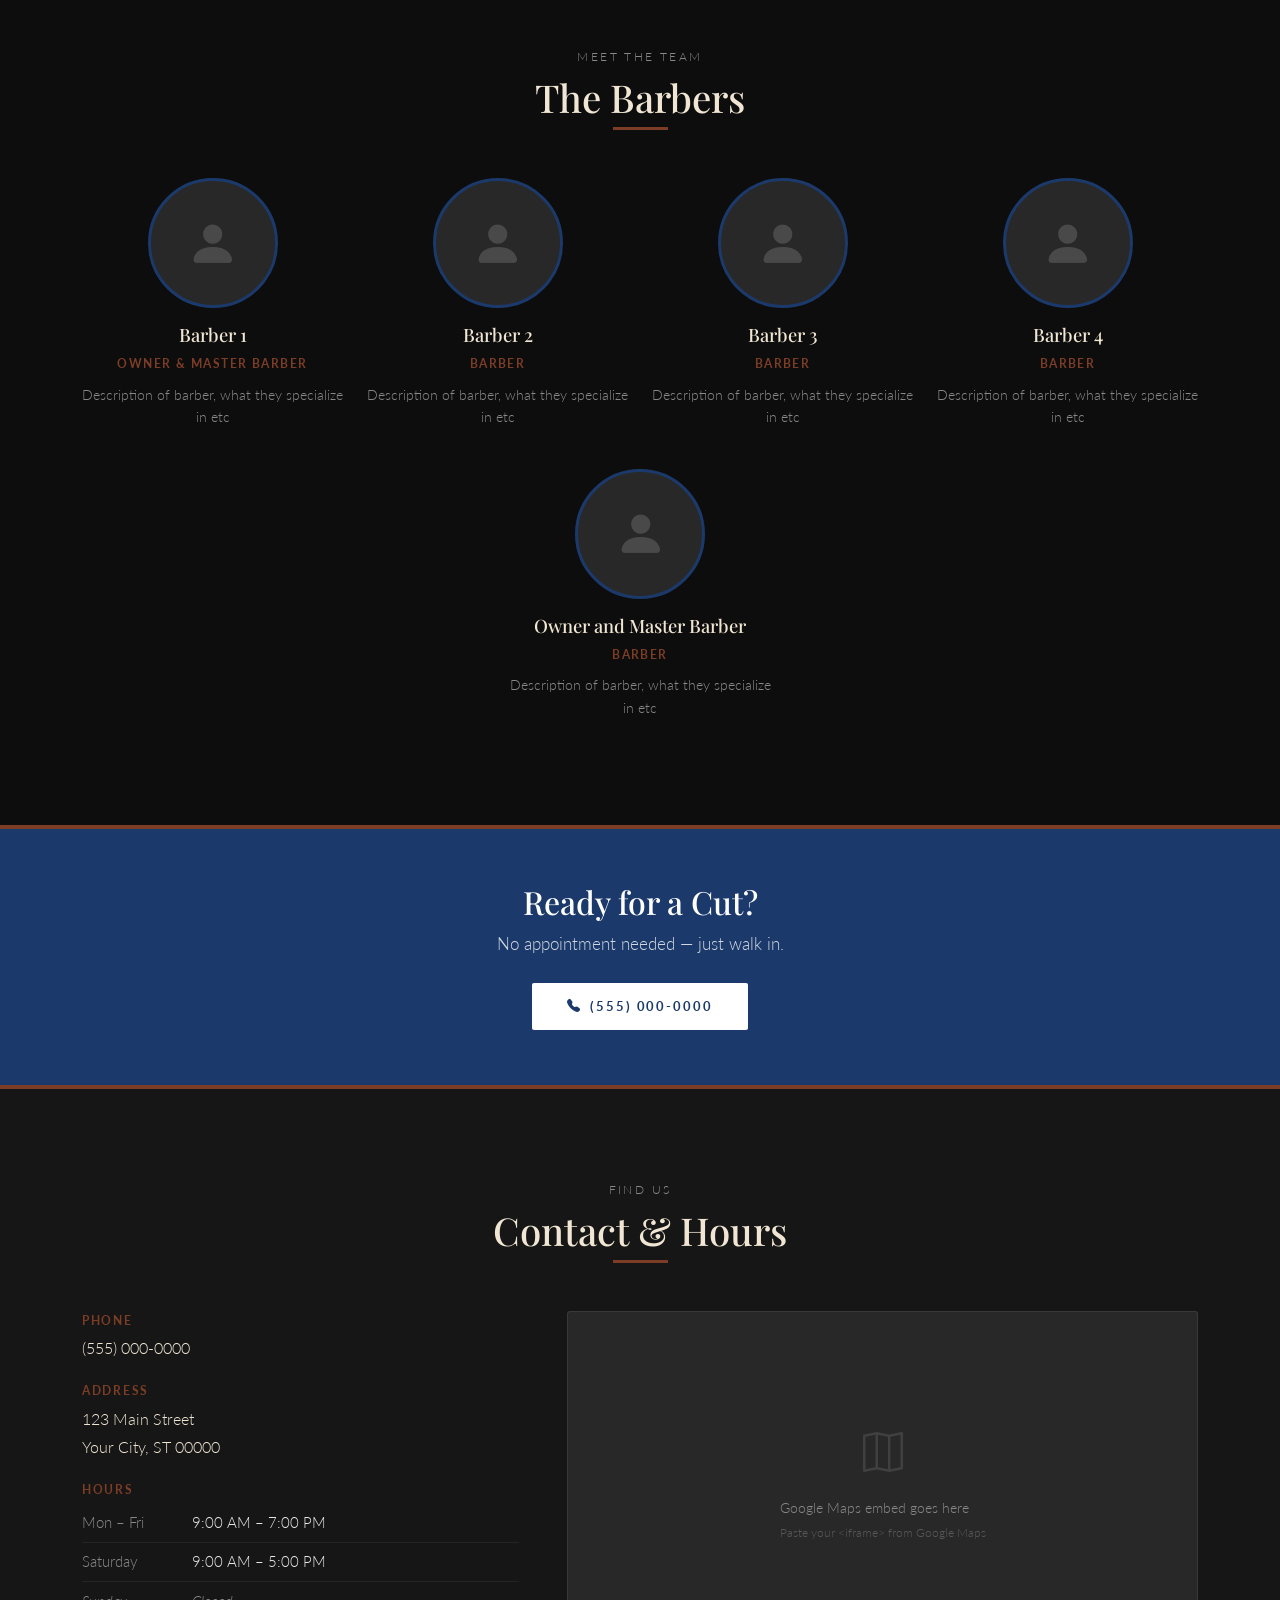
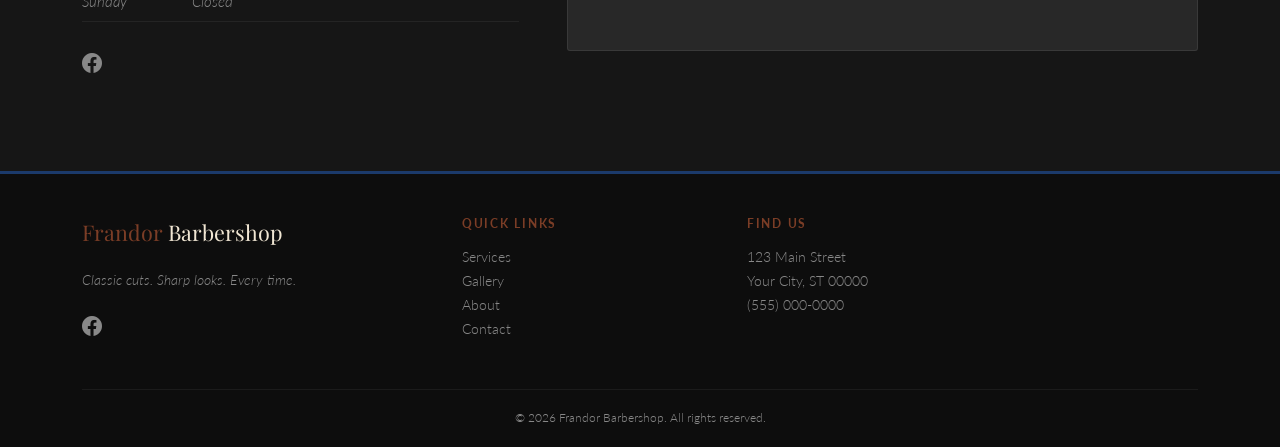
==== commit 3c18096c: "small tweaks" ====
--- a/v1-classic.html
+++ b/v1-classic.html
@@ -240,7 +240,7 @@
 
 <div class="cta-band">
   <div class="container">
-    <h2>Ready for a Fresh Cut?</h2>
+    <h2>Ready for a Cut?</h2>
     <p>No appointment needed — just walk in.</p>
     <a href="tel:5550000000" class="btn-w"><i class="bi bi-telephone-fill me-2"></i>(555) 000-0000</a>
   </div>
